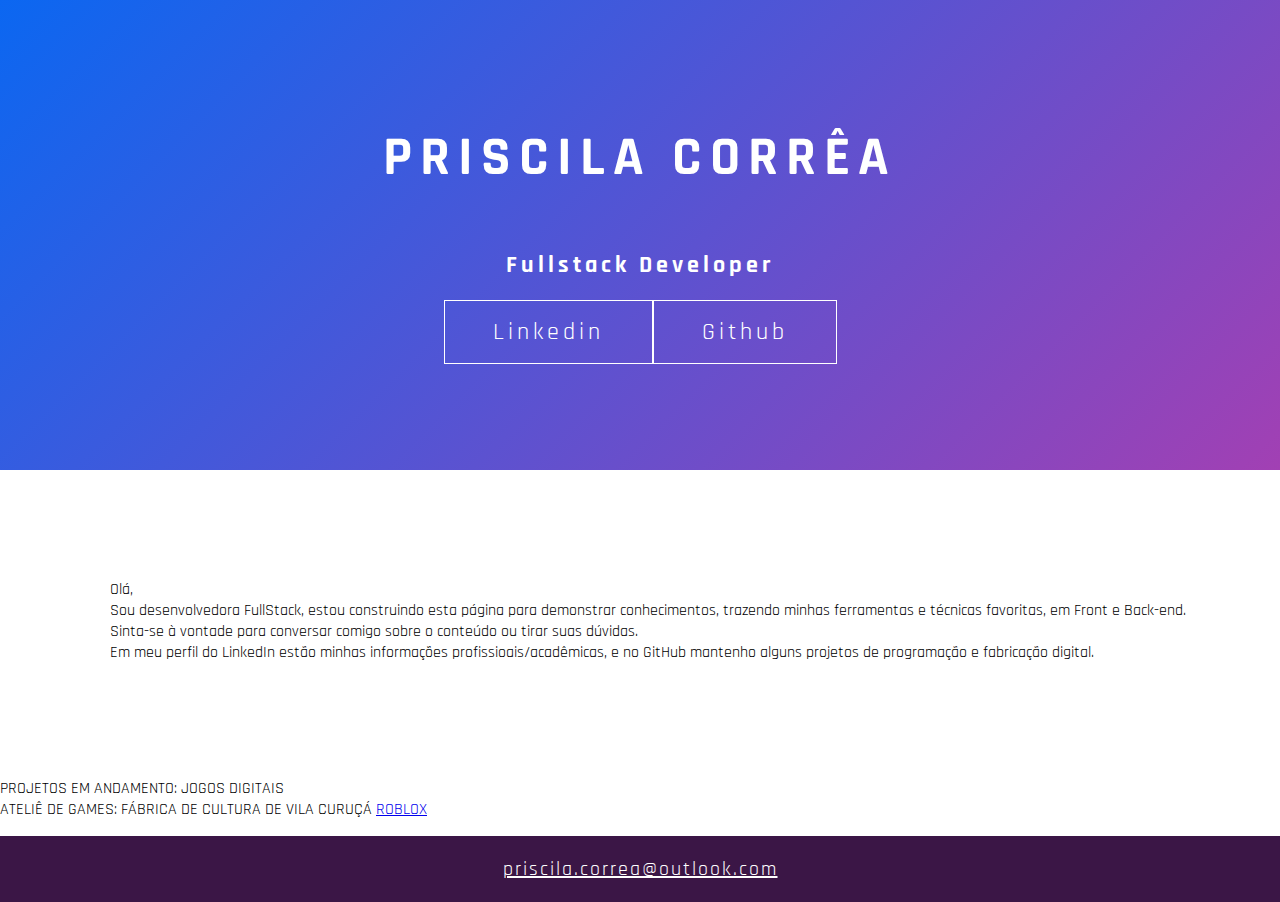
==== index.html @ 8b523987 "Update index.html" ====
<!DOCTYPE html>
<html lang="pt-br">

<head>
    <meta charset="UTF-8">
    <meta http-equiv="X-UA-Compatible" content="IE=edge">
    <meta name="viewport" content="width=device-width, initial-scale=1.0">
    <link rel="stylesheet" href="assets/css/style.css">
    <title>Priscila Corrêa - FullStack Developer</title>
</head>

<body>
    <!--Cabeçalho-->
    <section>
        <header class="header-wrapper">
            <h1 class="header-titulo">PRISCILA CORRÊA</h1>
            <h2>Fullstack Developer</h2>
            <div class="social-media">
                <a href="https://www.linkedin.com/in/priscila-correa-bs/" target="_blank">Linkedin</a>
                <a href="https://github.com/PriscilaCorrea" target="_blank">Github</a>
            </div>
        </header>
    </section>
    <!--Miolo do corpo-->
    <section>
        <div class="topo">
            <br><br><br>
            <p>Olá,
                <br>Sou desenvolvedora FullStack, estou construindo esta página para demonstrar conhecimentos, trazendo minhas ferramentas e técnicas favoritas, em Front e Back-end.
                <br>Sinta-se à vontade para conversar comigo sobre o conteúdo ou tirar suas dúvidas.
                <br>Em meu perfil do LinkedIn estão minhas informações profissioais/acadêmicas, e no GitHub mantenho alguns projetos de programação e fabricação digital.
            </p>
            <br><br><br>
        </div>
    </section>
    <section>
        <p> PROJETOS EM ANDAMENTO: JOGOS DIGITAIS
          <br>ATELIÊ DE GAMES: FÁBRICA DE CULTURA DE VILA CURUÇÁ
            <a href="https://www.roblox.com/games/12867490796/Roba-bandeira" targe="blank"> ROBLOX </a>
    </section>
    <!--Demonstrações: Css>
    <section>
        <div class="container">
            <div class="card-container">
                <div class="card-text">
                    Efeitos de transição com CSS
                </div>
                <div class="card">
                    <div class="card-wrapper">
                        <h2>MORPHING MENU</h2>
                        <p>transição com CSS</p>
                    </div>
                </div>
            </div>
            <div class="card-container">
                <div class="card">
                    <div class="card-wrapper">
                        <h2>Nossos clientes</h2>
                        <p>Projetos e eventos</p>
                    </div>
                </div>
                <div class="card-text">
                    <a href="https://ptahdancegroup.wixsite.com/inicio">PTAH DANCE GROUP</a>
                    <br><a href="https://shalahhekateris.wixsite.com/inicio">SHALAH HEKATERIS</a>
                </div>
            </div>
        </div>
    </section>
<!-->
    <!--Demonstrações: Java Script-->
    <section>
    </section>
    <!--Chamando arquivo JS-->
    <script src="/scripts/script.js"></script>
    <!--Rodapé-->
    <footer>
        <a href="mailto:priscila.correa@outlook.com" style="color: white;">priscila.correa@outlook.com</a>
    </footer>
</body>

</html>
---- assets/css/style.css ----
@import url('https://fonts.googleapis.com/css2?family=Edu+TAS+Beginner&family=Rajdhani:wght@300&display=swap');
body {
    background-color: white;
    font-family: 'Rajdhani', sans-serif;
    margin: 0;
    padding: 0;
    text-align: justify;
    width: 100%;
}

.header-wrapper {
    /*fundo animado*/
    align-items: center;
    animation: backgroundTransition 8s ease-in-out 0s infinite;
    background: linear-gradient(-45deg, #5e9dd8, #af55ca, #d4339f, #0b67f1);
    background-size: 400% 400%;
    color: white;
    display: flex;
    flex-direction: column;
    height: 50vh;
    justify-content: center;
    position: relative;
    width: 100%;
    /*texto*/
    letter-spacing: 4px;
    /*espaçamento interno*/
    padding-bottom: 20px;
}


/*controle da transição do fundo do cabeçalho*/

@keyframes backgroundTransition {
    0% {
        background-position: 0% 60%;
    }
    50% {
        background-position: 60% 100%;
    }
    100% {
        background-position: 0% 90%;
    }
}

.header-titulo {
    color: white;
    font-size: 55px;
    letter-spacing: 8px;
    text-decoration: none;
}

.social-media {
    margin-top: 0rem;
    display: flex;
}

.social-media a {
    align-items: center;
    border: 1px solid #ffffff;
    color: #ffffff;
    display: flex;
    font-size: 24px;
    justify-content: center;
    min-width: 3rem;
    padding: 1rem 3rem;
    text-decoration: none;
    transition: .3s cubic-bezier(0.55, 0.025, 0.675, 0.97);
}

a:hover {
    color: #29002e;
    background-color: white;
}

.topo {
    justify-content: center;
    margin: 10px;
    padding: 20px;
    padding-left: 100px;
    text-align: justify;
    text-decoration: none;
    width: 100%;
}


/**/


/* Cards */

.container {
    height: auto;
    display: flex;
    flex-direction: column;
    justify-content: space-between;
    align-items: center;
    margin: 3rem 0;
}

.card-container {
    display: flex;
    align-items: center;
    justify-content: space-evenly;
    width: 90%;
}

.card {
    background-color: #7f3496;
    height: 300px;
    width: 400px;
    margin: 3rem 0;
    background-image: url('/assets/images/azaleias-1.jpg');
    background-position: center;
    background-repeat: no-repeat;
    background-size: cover;
    display: flex;
    justify-content: center;
    align-items: center;
    filter: grayscale(0.5);
    color: #ffffff;
    cursor: pointer;
    transition: 0.3s;
}

.card-text {
    width: 40%;
    font-family: 'Courier New', Courier, monospace;
    letter-spacing: 1px;
    color: rgb(94, 77, 77);
}

.card-wrapper {
    text-align: center;
    display: flex;
    flex-direction: column;
    justify-content: center;
    align-items: center;
    position: relative;
}

.card-wrapper::before {
    content: '';
    position: absolute;
    height: 100px;
    width: 100px;
    display: block;
    border: 1px solid #ffffff;
    opacity: 0;
    transition: 0.3s;
}

.card-wrapper h2 {
    font-size: 40px;
    text-transform: uppercase;
    letter-spacing: 4px;
    margin: 0;
    transition: 0.3s;
}

.card-wrapper p {
    font-size: 0;
    visibility: hidden;
    opacity: 0;
    font-weight: bold;
    text-transform: uppercase;
    transition: 0.3s;
}

.card:hover {
    filter: unset;
}

.card:hover>.card-wrapper::before {
    opacity: 1;
    width: 350px;
    height: 250px;
}

.card:hover>.card-wrapper p {
    font-size: 14px;
    opacity: 1;
    visibility: visible;
}


/* footer */

footer {
    background-color: #3b1646;
    color: whitesmoke;
    font-size: 20px;
    letter-spacing: 2px;
    margin: 0;
    padding: 20px;
    text-align: center;
    text-decoration: none;
}
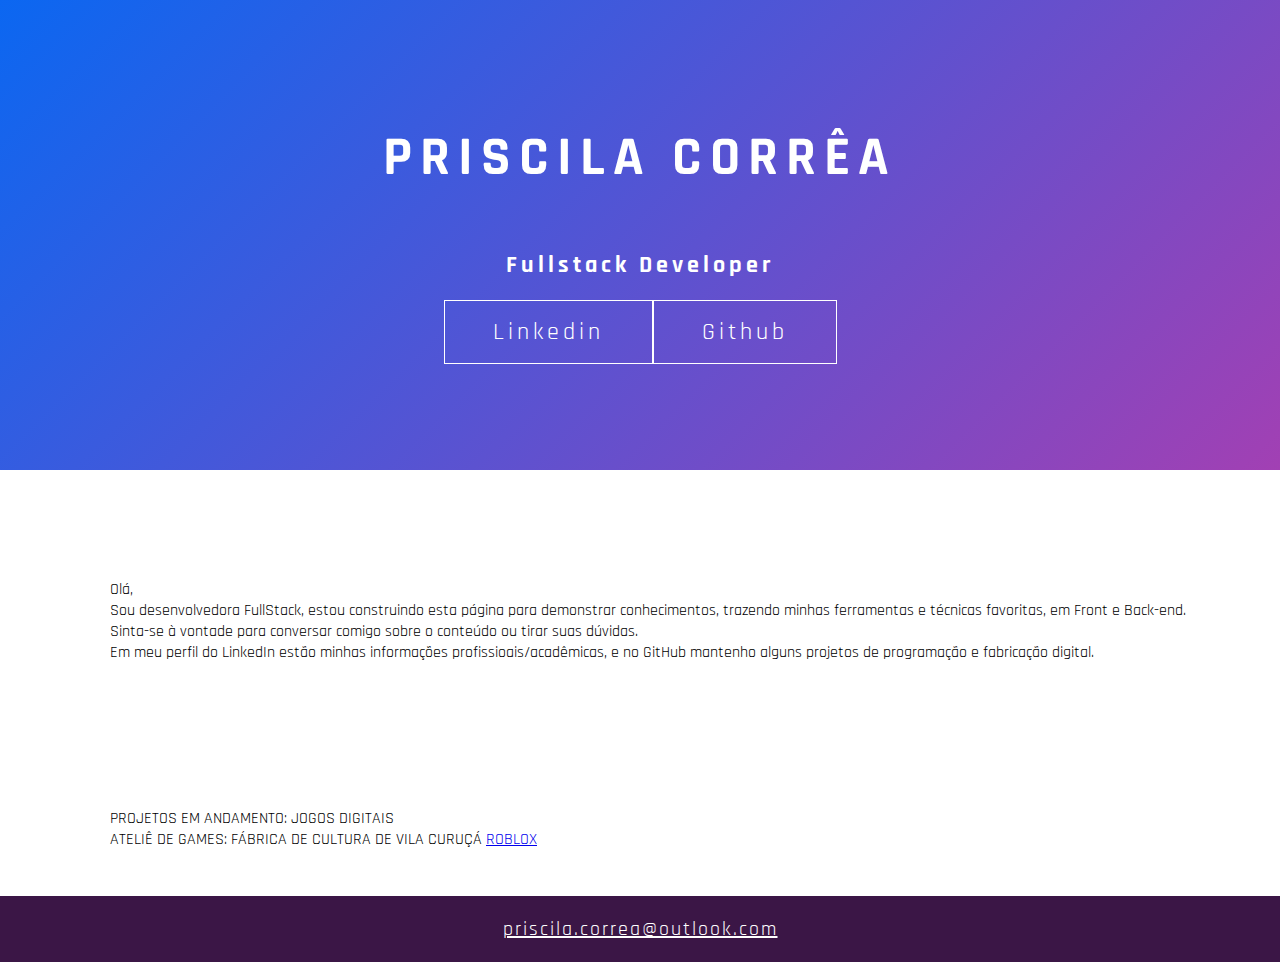
==== commit 9e7adc96: "Update index.html" ====
--- a/index.html
+++ b/index.html
@@ -34,9 +34,12 @@
         </div>
     </section>
     <section>
+        <div class="topo">
         <p> PROJETOS EM ANDAMENTO: JOGOS DIGITAIS
           <br>ATELIÊ DE GAMES: FÁBRICA DE CULTURA DE VILA CURUÇÁ
             <a href="https://www.roblox.com/games/12867490796/Roba-bandeira" targe="blank"> ROBLOX </a>
+            </p>
+        </div>
     </section>
     <!--Demonstrações: Css>
     <section>
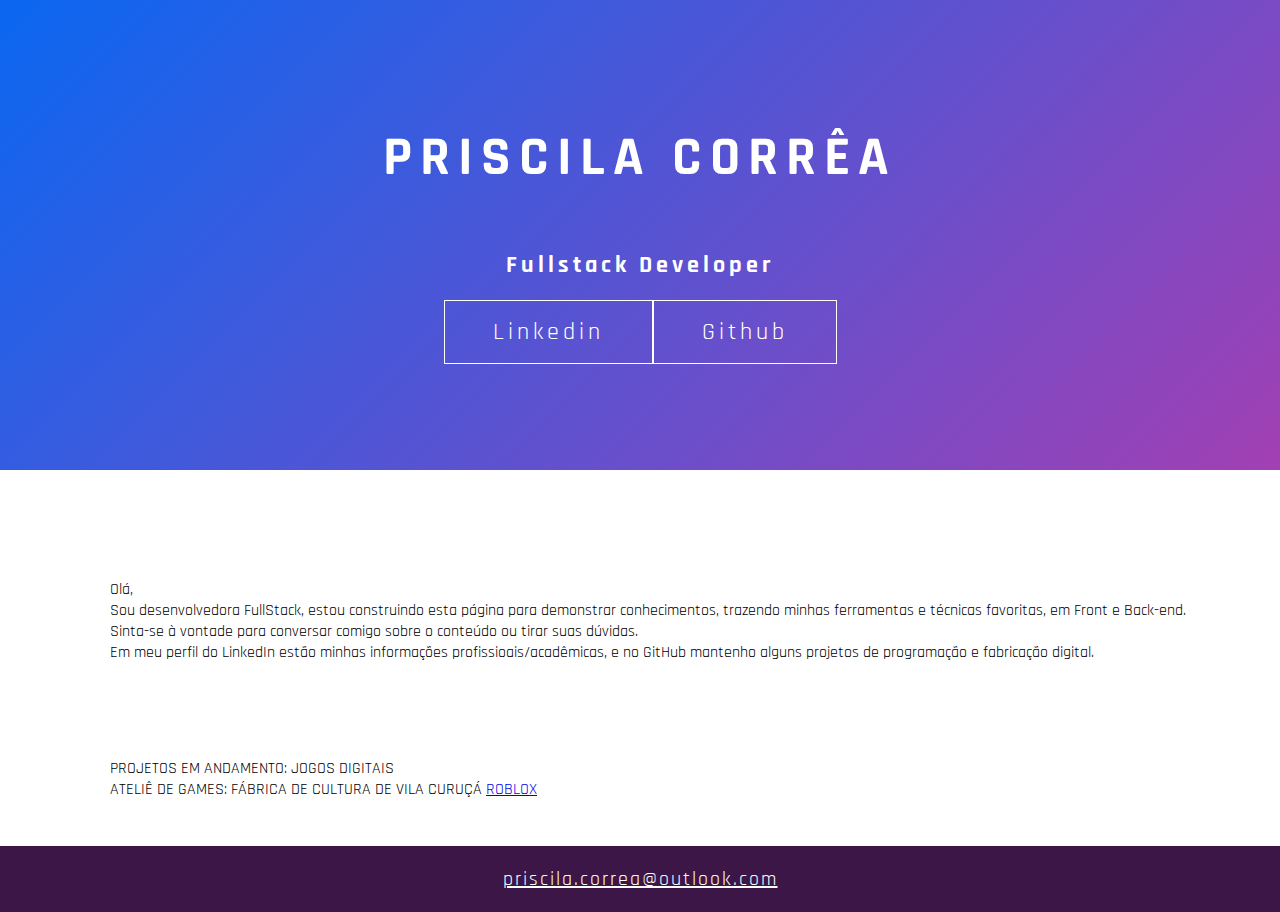
==== commit 59cc06c4: "Update index.html" ====
--- a/index.html
+++ b/index.html
@@ -31,16 +31,12 @@
                 <br>Em meu perfil do LinkedIn estão minhas informações profissioais/acadêmicas, e no GitHub mantenho alguns projetos de programação e fabricação digital.
             </p>
             <br><br><br>
-        </div>
-    </section>
-    <section>
-        <div class="topo">
-        <p> PROJETOS EM ANDAMENTO: JOGOS DIGITAIS
+            <p> PROJETOS EM ANDAMENTO: JOGOS DIGITAIS
           <br>ATELIÊ DE GAMES: FÁBRICA DE CULTURA DE VILA CURUÇÁ
             <a href="https://www.roblox.com/games/12867490796/Roba-bandeira" targe="blank"> ROBLOX </a>
             </p>
         </div>
-    </section>
+ 
     <!--Demonstrações: Css>
     <section>
         <div class="container">
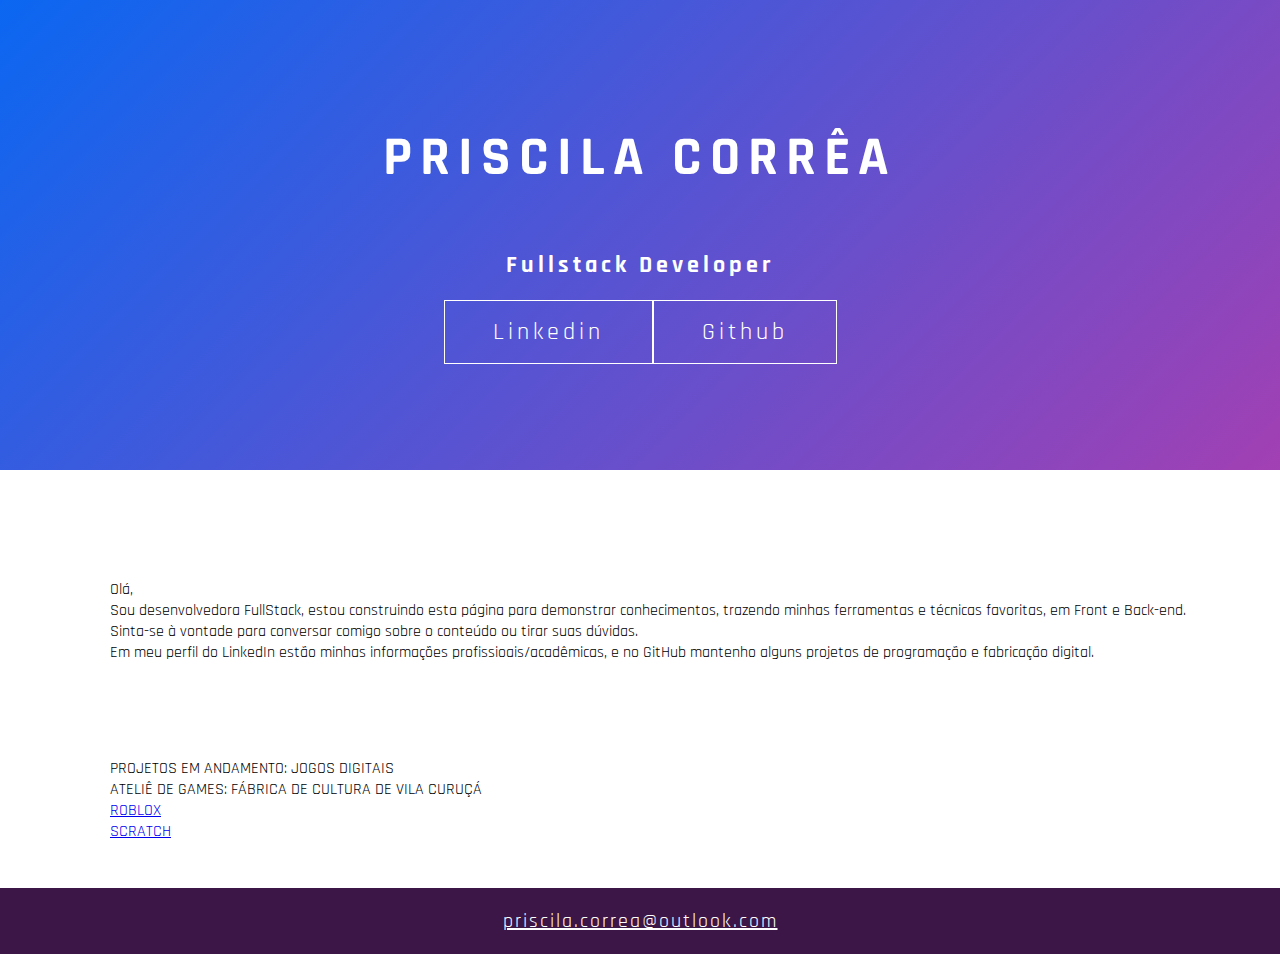
==== commit 6caeb0d4: "Update index.html" ====
--- a/index.html
+++ b/index.html
@@ -33,7 +33,10 @@
             <br><br><br>
             <p> PROJETOS EM ANDAMENTO: JOGOS DIGITAIS
           <br>ATELIÊ DE GAMES: FÁBRICA DE CULTURA DE VILA CURUÇÁ
+                <br>
             <a href="https://www.roblox.com/games/12867490796/Roba-bandeira" targe="blank"> ROBLOX </a>
+                <br>
+            <a href="https://scratch.mit.edu/projects/762973603/" targe="blank"> SCRATCH </a>
             </p>
         </div>
  
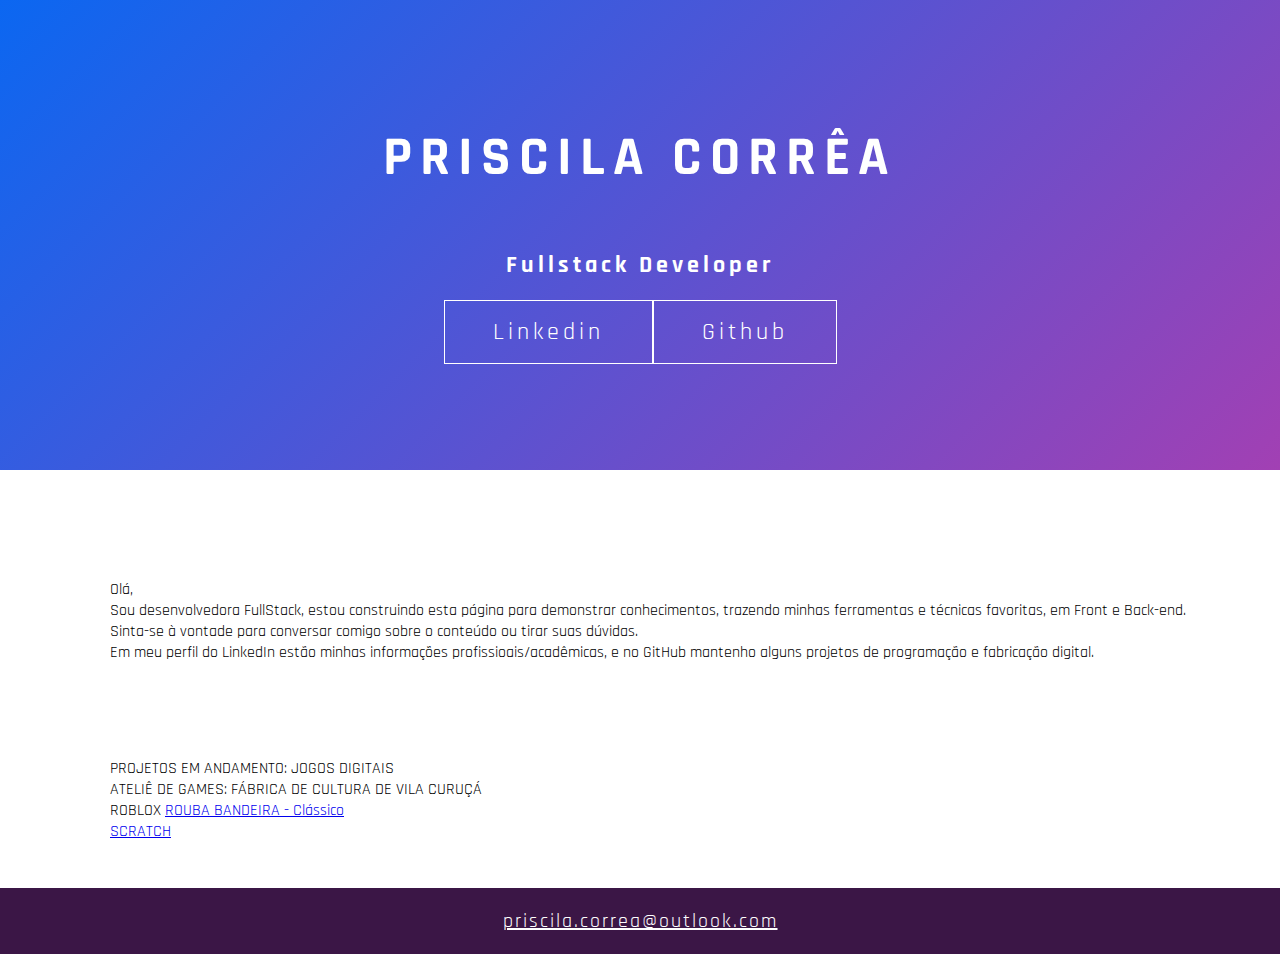
==== commit 3370c905: "Update index.html" ====
--- a/index.html
+++ b/index.html
@@ -31,13 +31,15 @@
                 <br>Em meu perfil do LinkedIn estão minhas informações profissioais/acadêmicas, e no GitHub mantenho alguns projetos de programação e fabricação digital.
             </p>
             <br><br><br>
+        <div class="conteiner">
             <p> PROJETOS EM ANDAMENTO: JOGOS DIGITAIS
           <br>ATELIÊ DE GAMES: FÁBRICA DE CULTURA DE VILA CURUÇÁ
-                <br>
-            <a href="https://www.roblox.com/games/12867490796/Roba-bandeira" targe="blank"> ROBLOX </a>
+                <br> ROBLOX
+            <a href="https://www.roblox.com/games/12867490796/Roba-bandeira" targe="blank"> ROUBA BANDEIRA - Clássico </a>
                 <br>
             <a href="https://scratch.mit.edu/projects/762973603/" targe="blank"> SCRATCH </a>
             </p>
+            </div>
         </div>
  
     <!--Demonstrações: Css>
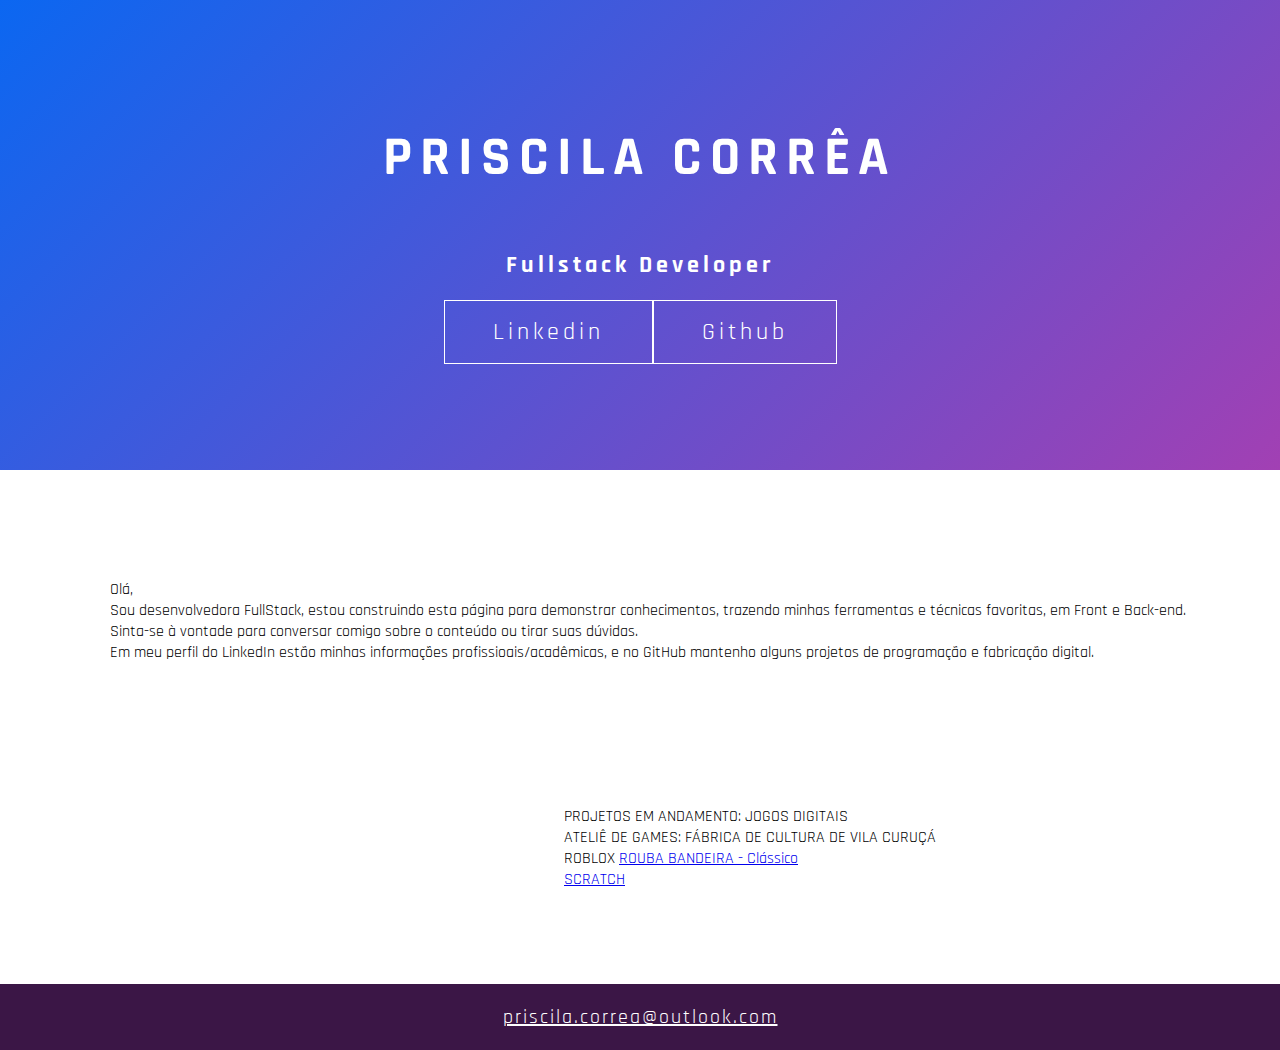
==== commit 435690ed: "Update index.html" ====
--- a/index.html
+++ b/index.html
@@ -31,7 +31,7 @@
                 <br>Em meu perfil do LinkedIn estão minhas informações profissioais/acadêmicas, e no GitHub mantenho alguns projetos de programação e fabricação digital.
             </p>
             <br><br><br>
-        <div class="conteiner">
+        <div class="container">
             <p> PROJETOS EM ANDAMENTO: JOGOS DIGITAIS
           <br>ATELIÊ DE GAMES: FÁBRICA DE CULTURA DE VILA CURUÇÁ
                 <br> ROBLOX
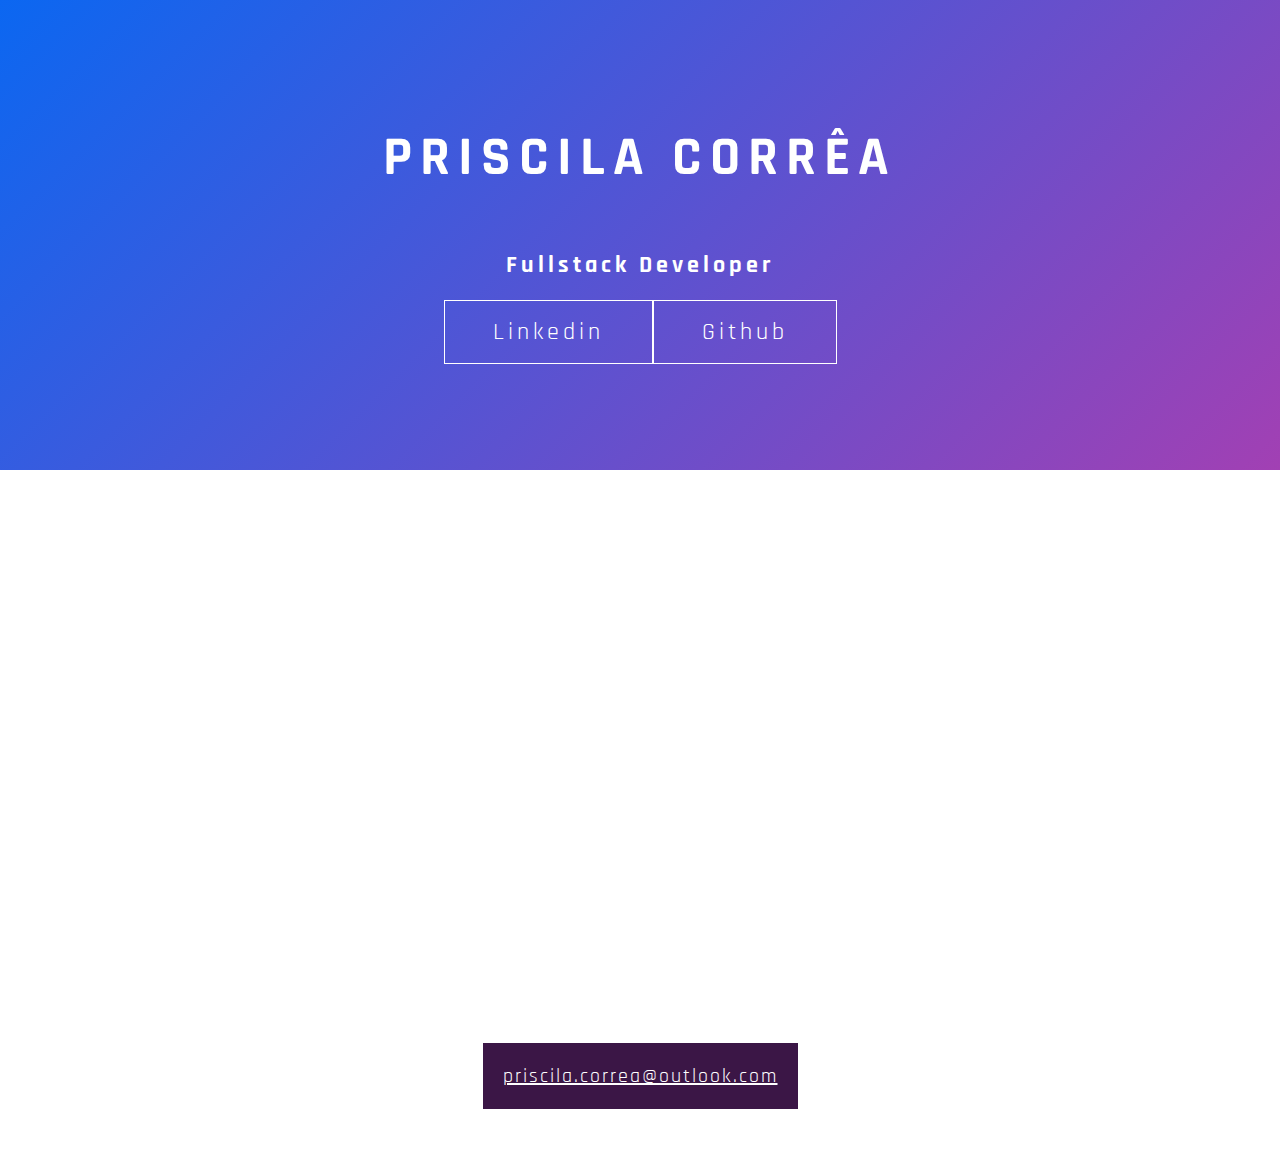
==== commit 35102c76: "Update index.html" ====
--- a/index.html
+++ b/index.html
@@ -36,12 +36,14 @@
           <br>ATELIÊ DE GAMES: FÁBRICA DE CULTURA DE VILA CURUÇÁ
                 <br> ROBLOX
             <a href="https://www.roblox.com/games/12867490796/Roba-bandeira" targe="blank"> ROUBA BANDEIRA - Clássico </a>
-                <br>
+                <br><br>
             <a href="https://scratch.mit.edu/projects/762973603/" targe="blank"> SCRATCH </a>
             </p>
             </div>
         </div>
- 
+        <div class="container">
+            <div>
+        </div>
     <!--Demonstrações: Css>
     <section>
         <div class="container">
--- a/assets/css/style.css
+++ b/assets/css/style.css
@@ -76,7 +76,7 @@
     justify-content: center;
     margin: 10px;
     padding: 20px;
-    padding-left: 100px;
+    padding-left: 100%;
     text-align: justify;
     text-decoration: none;
     width: 100%;
